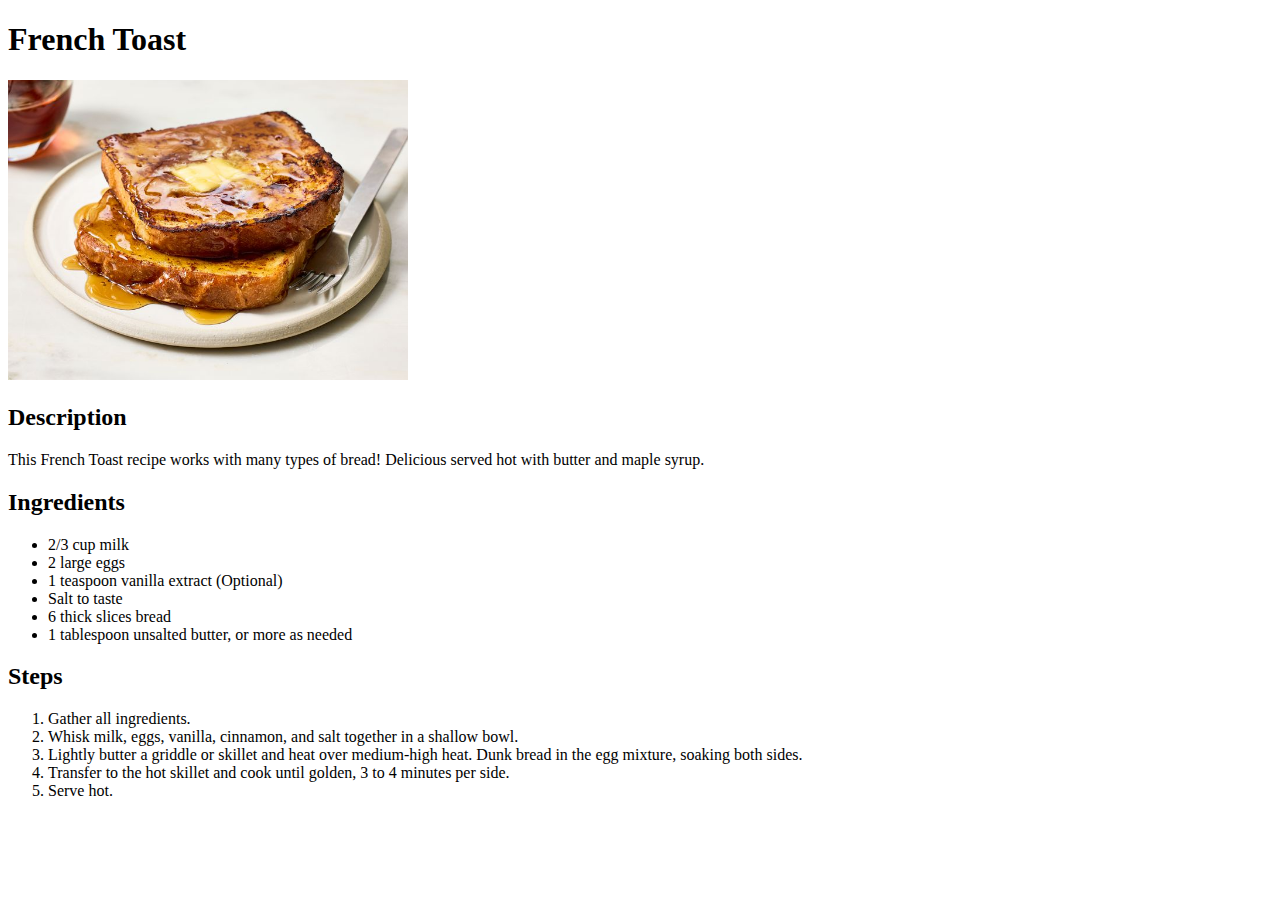
==== recipes/french-toast.html @ b5443acc "Add: French Toast recipe" ====
<!DOCTYPE html>
<html lang="en">

<head>
    <meta charset="UTF-8">
    <title>French Toast</title>
</head>

<body>
    <h1>French Toast</h1>
    <img src="../images/french-toast.jpg" alt="Two pieces of french toast with melted butter on top." height="300">

    <h2>Description</h2>
    <p>This French Toast recipe works with many types of bread! Delicious served hot with butter and maple syrup.</p>
    
    <h2>Ingredients</h2>
    <ul>
        <li>2/3 cup milk</li>
        <li>2 large eggs</li>
        <li>1 teaspoon vanilla extract (Optional)</li>
        <li>Salt to taste</li>
        <li>6 thick slices bread</li>
        <li>1 tablespoon unsalted butter, or more as needed</li>
    </ul>

    <h2>Steps</h2>
    <ol>
        <li>Gather all ingredients.</li>
        <li>Whisk milk, eggs, vanilla, cinnamon, and salt together in a shallow bowl.</li>
        <li>Lightly butter a griddle or skillet and heat over medium-high heat. Dunk bread in the egg mixture, soaking both sides.</li>
        <li>Transfer to the hot skillet and cook until golden, 3 to 4 minutes per side.</li>
        <li>Serve hot.</li>
    </ol>
</body>

</html>
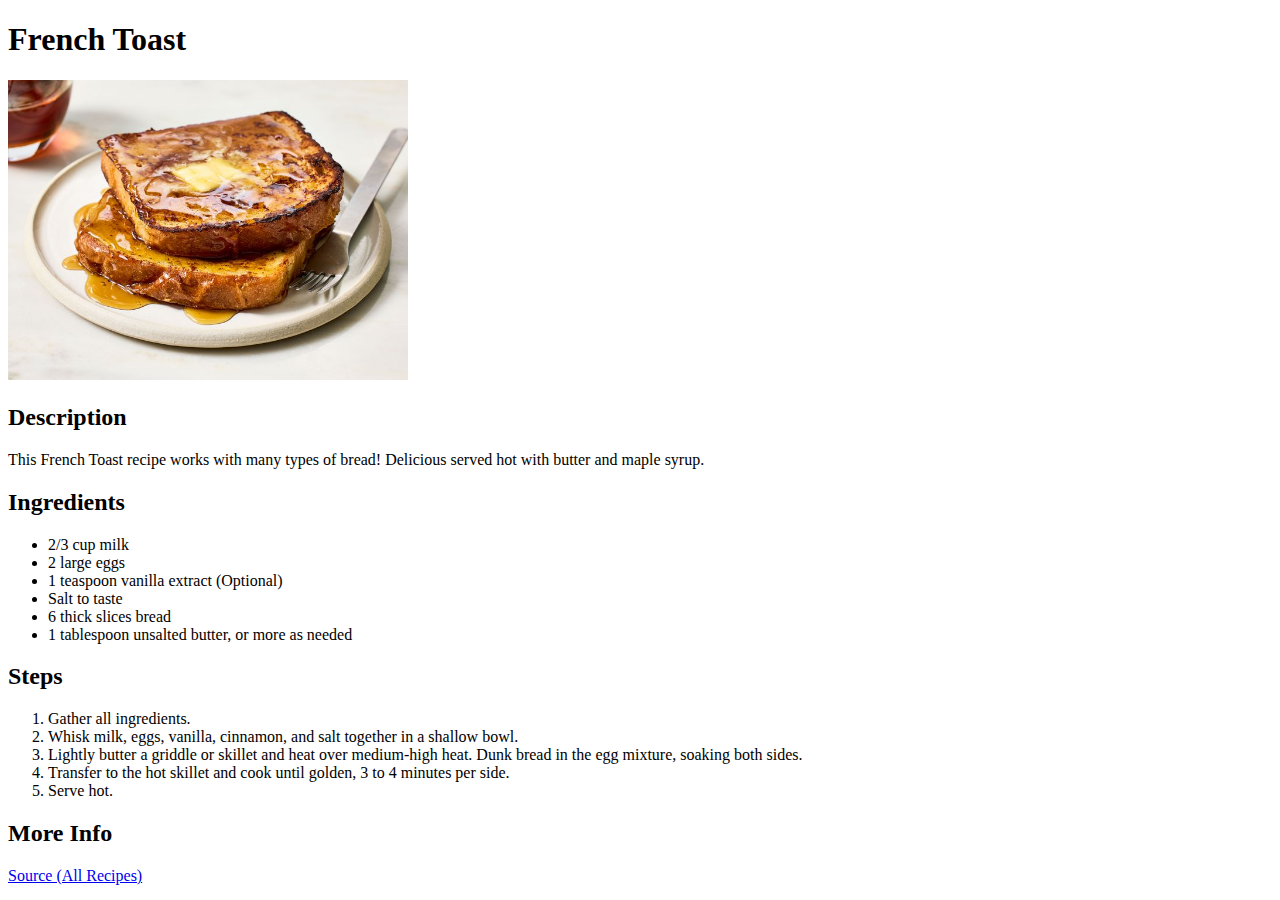
==== commit e63a0c91: "Add: Link to All Recipes" ====
--- a/recipes/french-toast.html
+++ b/recipes/french-toast.html
@@ -31,6 +31,9 @@
         <li>Transfer to the hot skillet and cook until golden, 3 to 4 minutes per side.</li>
         <li>Serve hot.</li>
     </ol>
+
+    <h2>More Info</h2>
+    <a href="https://www.allrecipes.com/recipe/7016/french-toast-i/" target="_blank" rel="noopener noreferrer">Source (All Recipes)</a>
 </body>
 
 </html>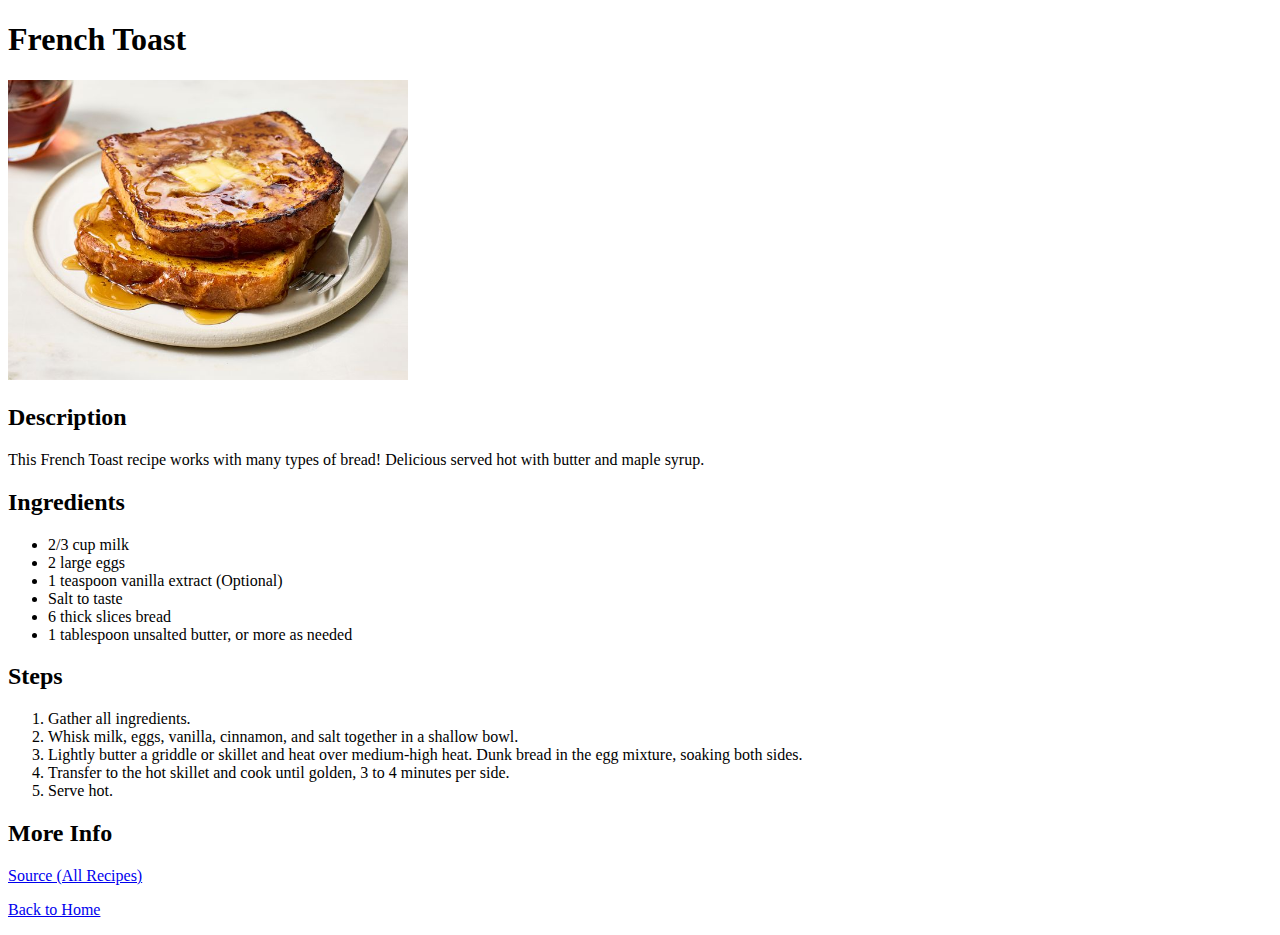
==== commit 60b3c36b: "Add: Back button on recipe pages" ====
--- a/recipes/french-toast.html
+++ b/recipes/french-toast.html
@@ -33,7 +33,9 @@
     </ol>
 
     <h2>More Info</h2>
-    <a href="https://www.allrecipes.com/recipe/7016/french-toast-i/" target="_blank" rel="noopener noreferrer">Source (All Recipes)</a>
+    <p><a href="https://www.allrecipes.com/recipe/7016/french-toast-i/" target="_blank" rel="noopener noreferrer">Source (All Recipes)</a></p>
+    <p><a href="../index.html">Back to Home</a></p>
+    
 </body>
 
 </html>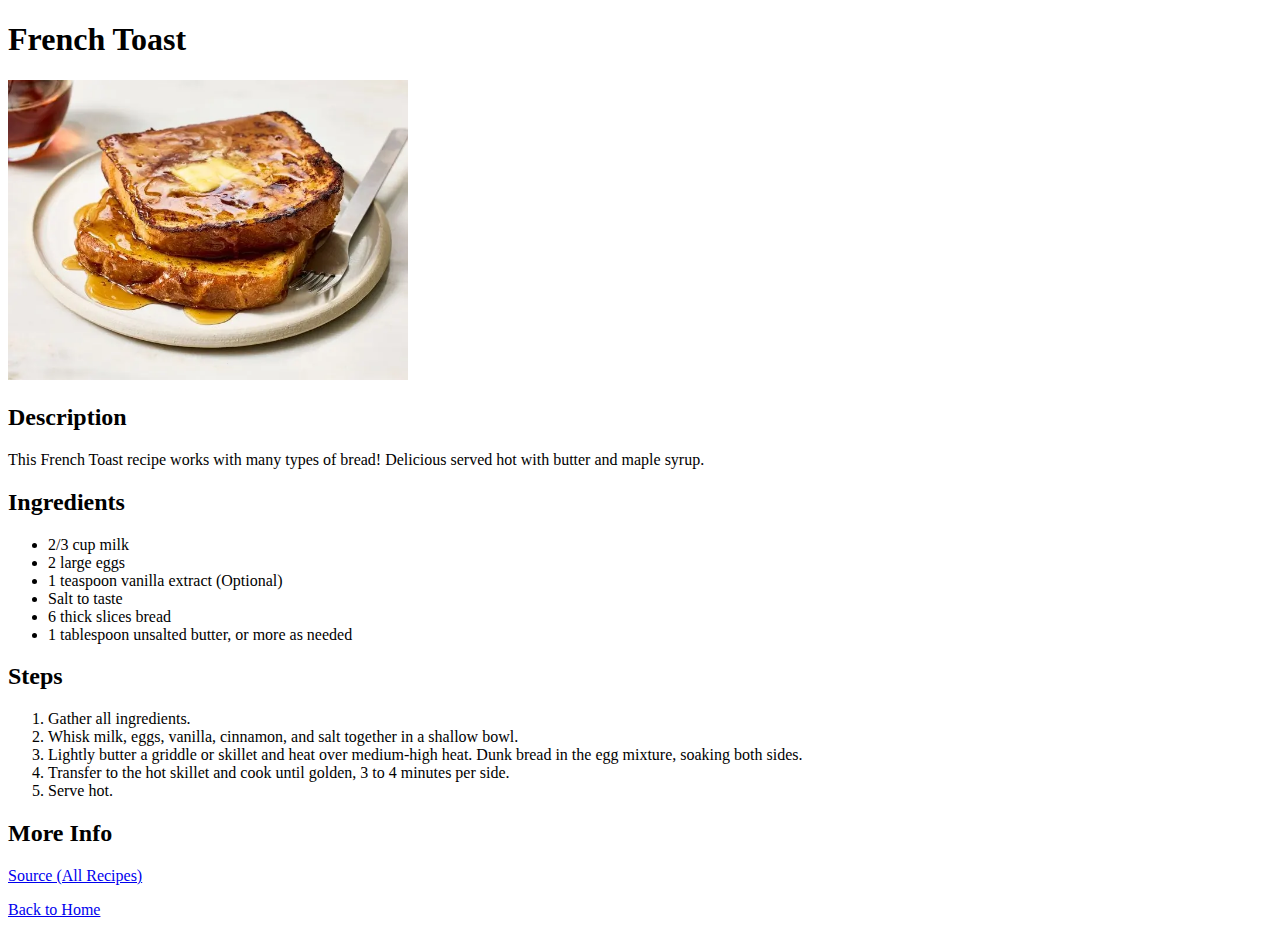
==== commit 072d724d: "Perf: Change image type from JPG to WebP" ====
--- a/recipes/french-toast.html
+++ b/recipes/french-toast.html
@@ -8,7 +8,7 @@
 
 <body>
     <h1>French Toast</h1>
-    <img src="../images/french-toast.jpg" alt="Two pieces of french toast with melted butter on top." height="300">
+    <img src="../images/french-toast.webp" alt="Two pieces of french toast with melted butter on top." height="300">
 
     <h2>Description</h2>
     <p>This French Toast recipe works with many types of bread! Delicious served hot with butter and maple syrup.</p>
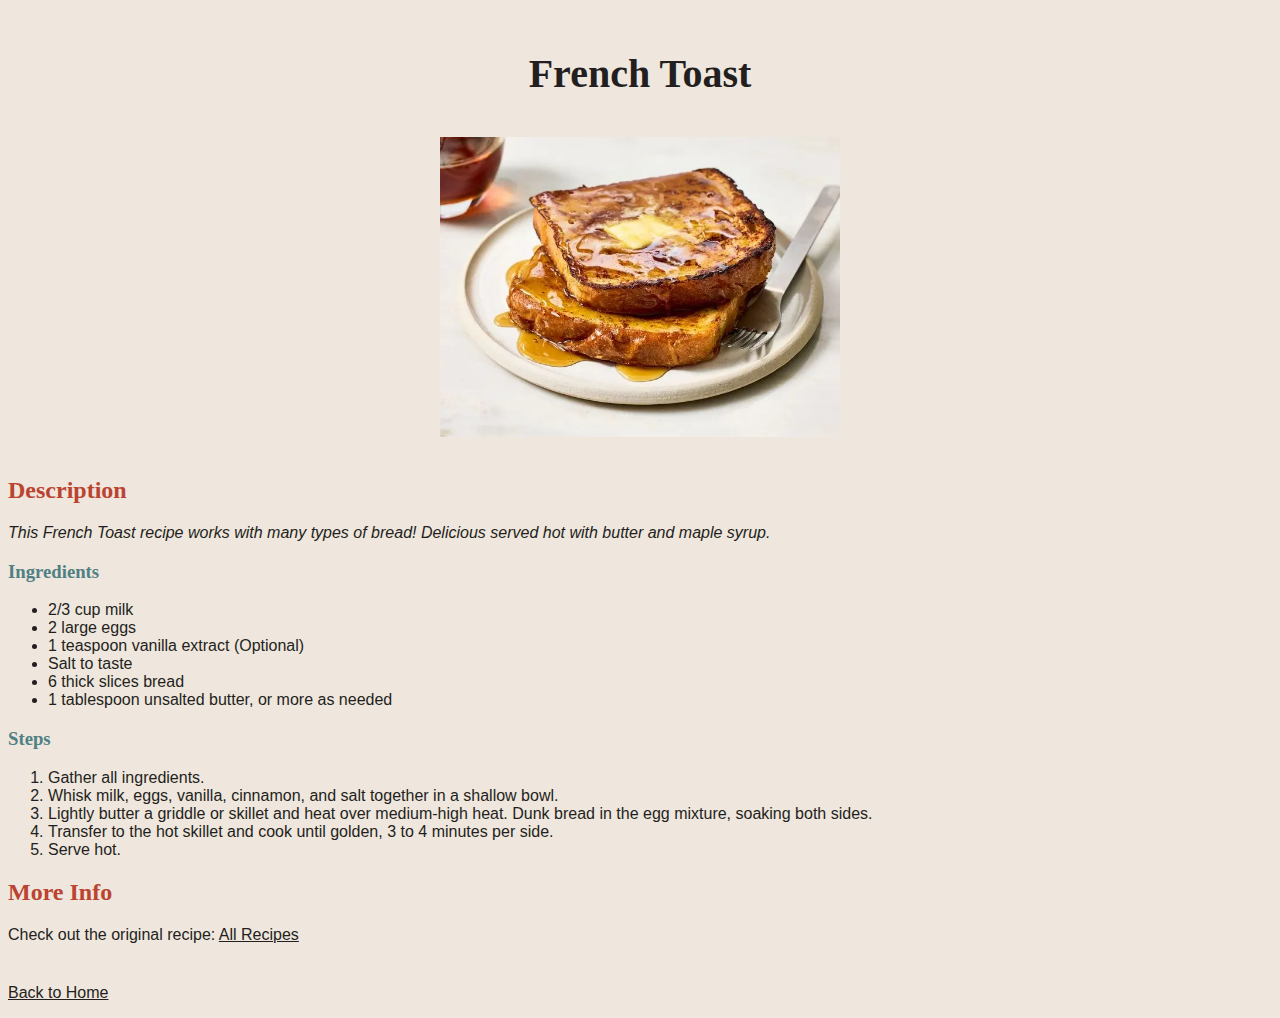
==== commit d6aad8cb: "Style: Add basic CSS" ====
--- a/recipes/french-toast.html
+++ b/recipes/french-toast.html
@@ -4,16 +4,17 @@
 <head>
     <meta charset="UTF-8">
     <title>French Toast</title>
+    <link rel="stylesheet" href="../styles.css">
 </head>
 
 <body>
     <h1>French Toast</h1>
-    <img src="../images/french-toast.webp" alt="Two pieces of french toast with melted butter on top." height="300">
+    <img class="foodPic" src="../images/french-toast.webp" alt="Two pieces of french toast with melted butter on top." height="300">
 
     <h2>Description</h2>
-    <p>This French Toast recipe works with many types of bread! Delicious served hot with butter and maple syrup.</p>
+    <p class="description">This French Toast recipe works with many types of bread! Delicious served hot with butter and maple syrup.</p>
     
-    <h2>Ingredients</h2>
+    <h3>Ingredients</h3>
     <ul>
         <li>2/3 cup milk</li>
         <li>2 large eggs</li>
@@ -23,7 +24,7 @@
         <li>1 tablespoon unsalted butter, or more as needed</li>
     </ul>
 
-    <h2>Steps</h2>
+    <h3>Steps</h3>
     <ol>
         <li>Gather all ingredients.</li>
         <li>Whisk milk, eggs, vanilla, cinnamon, and salt together in a shallow bowl.</li>
@@ -33,8 +34,8 @@
     </ol>
 
     <h2>More Info</h2>
-    <p><a href="https://www.allrecipes.com/recipe/7016/french-toast-i/" target="_blank" rel="noopener noreferrer">Source (All Recipes)</a></p>
-    <p><a href="../index.html">Back to Home</a></p>
+    <p>Check out the original recipe: <a href="https://www.allrecipes.com/recipe/7016/french-toast-i/" target="_blank" rel="noopener noreferrer">All Recipes</a></p>
+    <p class="backLink"><a href="../index.html">Back to Home</a></p>
     
 </body>
 
--- a/styles.css
+++ b/styles.css
@@ -0,0 +1,73 @@
+/* Basic Theme */
+
+body {
+    background-color: #EFE6DD;
+    color:  #231F20;
+    font-family: Helvetica, sans-serif;
+    font-size: 16px;
+}
+
+/* Headings */
+
+h1,
+h2, 
+h3 {
+    font-family: Georgia, serif;
+}
+
+h1 {
+    font-size: 40px;
+    text-align: center;
+    margin-top: 50px;
+}
+
+h2 {
+    color: #BB4430;
+    font-size: 24px;
+}
+
+h3 {
+    color: #4F8083;
+}
+
+/* Links */
+
+a:link {
+    color: #231F20;
+}
+
+a:visited {
+    color: #4F8083;
+}
+
+a:hover {
+    color: #BB4430;
+}
+
+/* Home Page */
+
+.homeTitle {
+    font-size: 56px;
+}
+
+.recipeTitle {
+    font-size: 20px;
+}
+
+/* Recipe Pages */
+
+.foodPic {
+   display: block;
+   margin-left: auto;
+   margin-right: auto;
+   margin-top: 40px;
+   margin-bottom: 40px;
+}
+
+.description {
+    font-style: italic;
+}
+
+.backLink {
+    margin-top: 40px;
+}